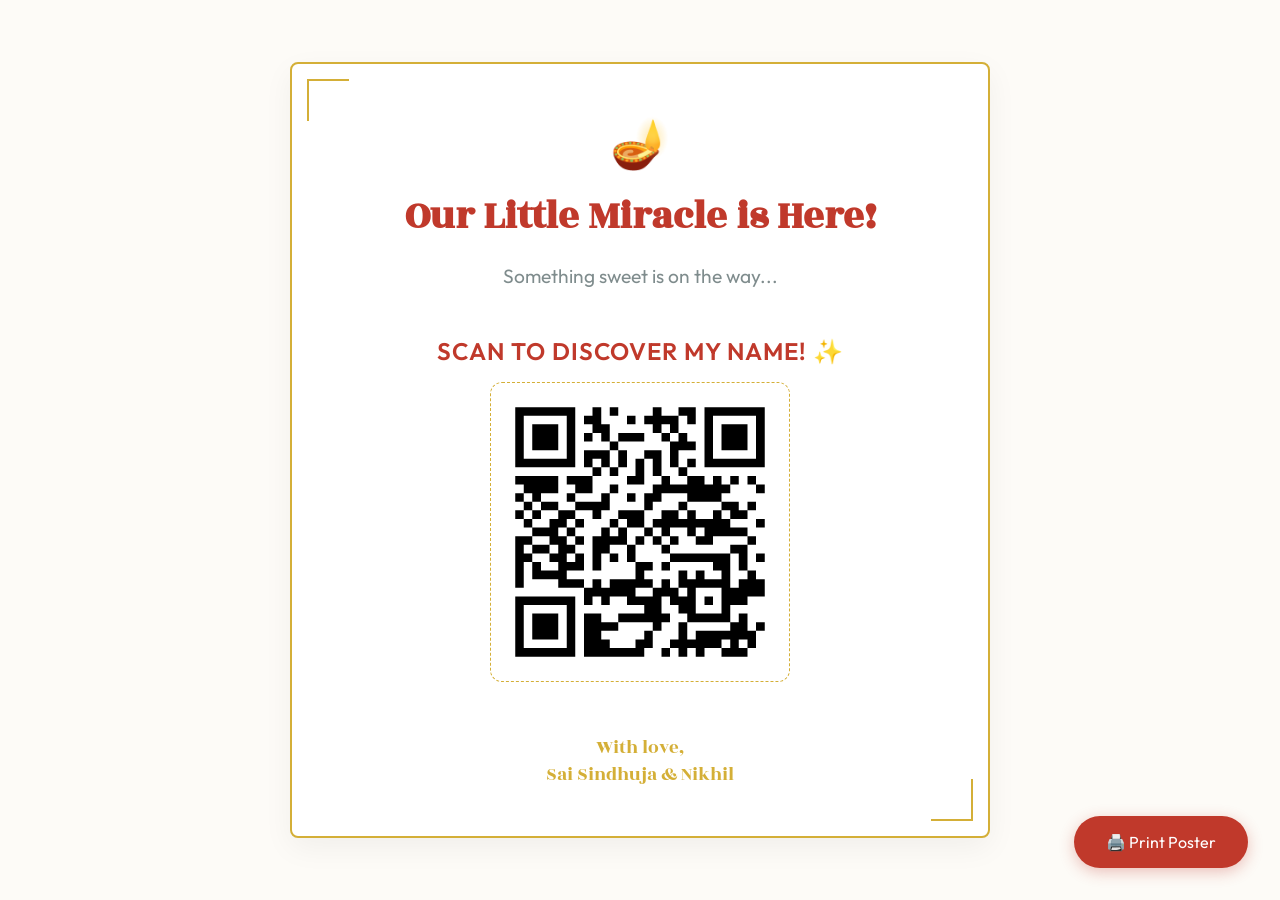
==== poster.html @ 03282aa2 "Create poster.html" ====
<!DOCTYPE html>
<html lang="en">
<head>
    <meta charset="UTF-8">
    <meta name="viewport" content="width=device-width, initial-scale=1.0">
    <title>Baby Name Reveal - Scan Me!</title>
    
    <!-- Google Fonts -->
    <link rel="preconnect" href="https://fonts.googleapis.com">
    <link rel="preconnect" href="https://fonts.gstatic.com" crossorigin>
    <link href="https://fonts.googleapis.com/css2?family=Rozha+One&family=Outfit:wght@300;400;600&display=swap" rel="stylesheet">
    
    <style>
        :root {
            --primary: #c0392b;
            --gold: #d4af37;
            --bg: #FDFBF7;
            --text: #2c3e50;
        }

        body {
            margin: 0;
            padding: 0;
            background-color: var(--bg);
            font-family: 'Outfit', sans-serif;
            display: flex;
            justify-content: center;
            align-items: center;
            min-height: 100vh;
            color: var(--text);
        }

        .poster-container {
            width: 100%;
            max-width: 600px;
            background: #fff;
            padding: 3rem;
            box-shadow: 0 10px 30px rgba(0,0,0,0.05);
            border: 2px solid var(--gold);
            border-radius: 8px;
            text-align: center;
            position: relative;
        }

        /* Decorative Corners */
        .poster-container::before, .poster-container::after {
            content: '';
            position: absolute;
            width: 40px;
            height: 40px;
            border: 2px solid var(--gold);
        }
        .poster-container::before {
            top: 15px; left: 15px;
            border-right: none; border-bottom: none;
        }
        .poster-container::after {
            bottom: 15px; right: 15px;
            border-left: none; border-top: none;
        }

        .decorative-lamp {
            font-size: 3rem;
            margin-bottom: 1rem;
        }

        h1 {
            font-family: 'Rozha One', serif;
            color: var(--primary);
            font-size: 2.5rem;
            margin: 0 0 0.5rem 0;
        }

        p.subtitle {
            font-size: 1.2rem;
            color: #7f8c8d;
            margin-bottom: 3rem;
        }

        .qr-wrapper {
            background: #fff;
            padding: 1.5rem;
            border: 1px dashed var(--gold);
            border-radius: 12px;
            display: inline-block;
            margin-bottom: 3rem;
        }

        .qr-wrapper img {
            width: 250px;
            height: 250px;
            display: block;
        }

        .scan-instruction {
            font-size: 1.5rem;
            font-weight: 600;
            color: var(--primary);
            letter-spacing: 1px;
            text-transform: uppercase;
            margin-bottom: 1rem;
        }

        .parents-name {
            font-family: 'Rozha One', serif;
            font-size: 1.2rem;
            color: var(--gold);
        }

        /* Print Button - Hidden when actually printing */
        .print-btn {
            position: fixed;
            bottom: 2rem;
            right: 2rem;
            background: var(--primary);
            color: white;
            border: none;
            padding: 1rem 2rem;
            font-size: 1rem;
            border-radius: 50px;
            cursor: pointer;
            box-shadow: 0 4px 15px rgba(192, 57, 43, 0.3);
            font-family: 'Outfit', sans-serif;
            transition: transform 0.2s;
        }
        .print-btn:hover {
            transform: translateY(-2px);
        }

        /* Print Styles */
        @media print {
            body { background: white; }
            .poster-container {
                box-shadow: none;
                border: 2px solid var(--gold);
                max-width: 100%;
                height: 100vh;
                display: flex;
                flex-direction: column;
                justify-content: center;
                align-items: center;
            }
            .print-btn { display: none; }
        }
    </style>
</head>
<body>

    <div class="poster-container">
        <div class="decorative-lamp">🪔</div>
        
        <h1>Our Little Miracle is Here!</h1>
        <p class="subtitle">Something sweet is on the way...</p>
        
        <div class="scan-instruction">Scan to discover my name! ✨</div>
        
        <div class="qr-wrapper">
            <!-- Ensure this points to the QR code we downloaded -->
            <img src="baby_reveal_qr.png" alt="Scan me for the reveal">
        </div>
        
        <div class="parents-name">With love,<br>Sai Sindhuja & Nikhil</div>
    </div>

    <button class="print-btn" onclick="window.print()">🖨️ Print Poster</button>

</body>
</html>
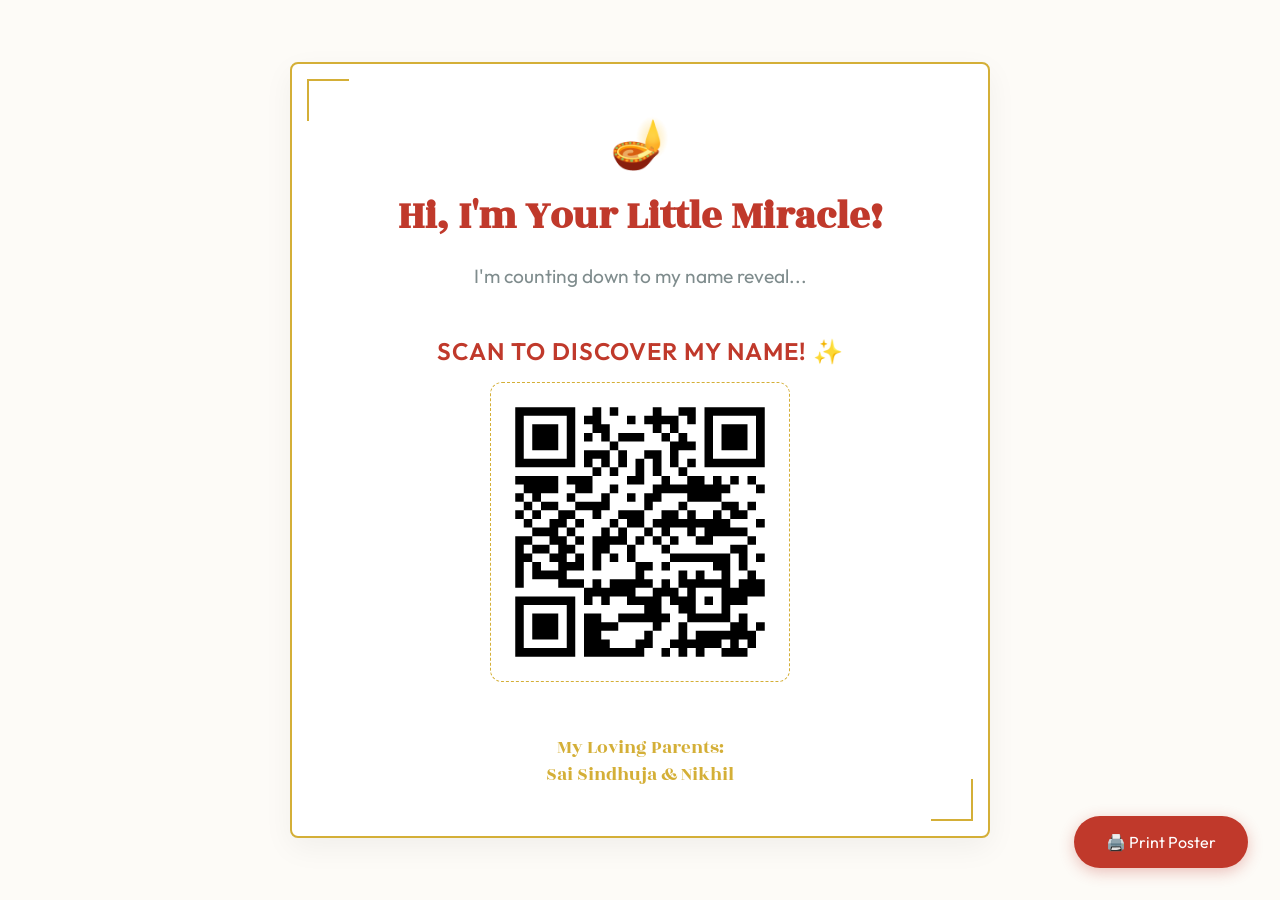
==== commit e9426b1d: "clean up" ====
--- a/poster.html
+++ b/poster.html
@@ -142,6 +142,41 @@
             }
             .print-btn { display: none; }
         }
+
+        @media (max-width: 600px) {
+            body {
+                padding: 1rem;
+            }
+            .poster-container {
+                padding: 2rem 1rem;
+                margin: 0 auto;
+            }
+            h1 {
+                font-size: 1.8rem;
+            }
+            p.subtitle {
+                font-size: 1rem;
+                margin-bottom: 1.5rem;
+            }
+            .scan-instruction {
+                font-size: 1.1rem;
+                margin-bottom: 0.75rem;
+            }
+            .qr-wrapper {
+                padding: 1rem;
+                margin-bottom: 1.5rem;
+            }
+            .qr-wrapper img {
+                width: 180px;
+                height: 180px;
+            }
+            .print-btn {
+                bottom: 1rem;
+                right: 1rem;
+                padding: 0.75rem 1.25rem;
+                font-size: 0.9rem;
+            }
+        }
     </style>
 </head>
 <body>
@@ -149,17 +184,17 @@
     <div class="poster-container">
         <div class="decorative-lamp">🪔</div>
         
-        <h1>Our Little Miracle is Here!</h1>
-        <p class="subtitle">Something sweet is on the way...</p>
-        
+        <h1>Hi, I'm Your Little Miracle!</h1>
+        <p class="subtitle">I'm counting down to my name reveal...</p>
+
         <div class="scan-instruction">Scan to discover my name! ✨</div>
-        
+
         <div class="qr-wrapper">
             <!-- Ensure this points to the QR code we downloaded -->
             <img src="baby_reveal_qr.png" alt="Scan me for the reveal">
         </div>
-        
-        <div class="parents-name">With love,<br>Sai Sindhuja & Nikhil</div>
+
+        <div class="parents-name">My Loving Parents:<br>Sai Sindhuja & Nikhil</div>
     </div>
 
     <button class="print-btn" onclick="window.print()">🖨️ Print Poster</button>
